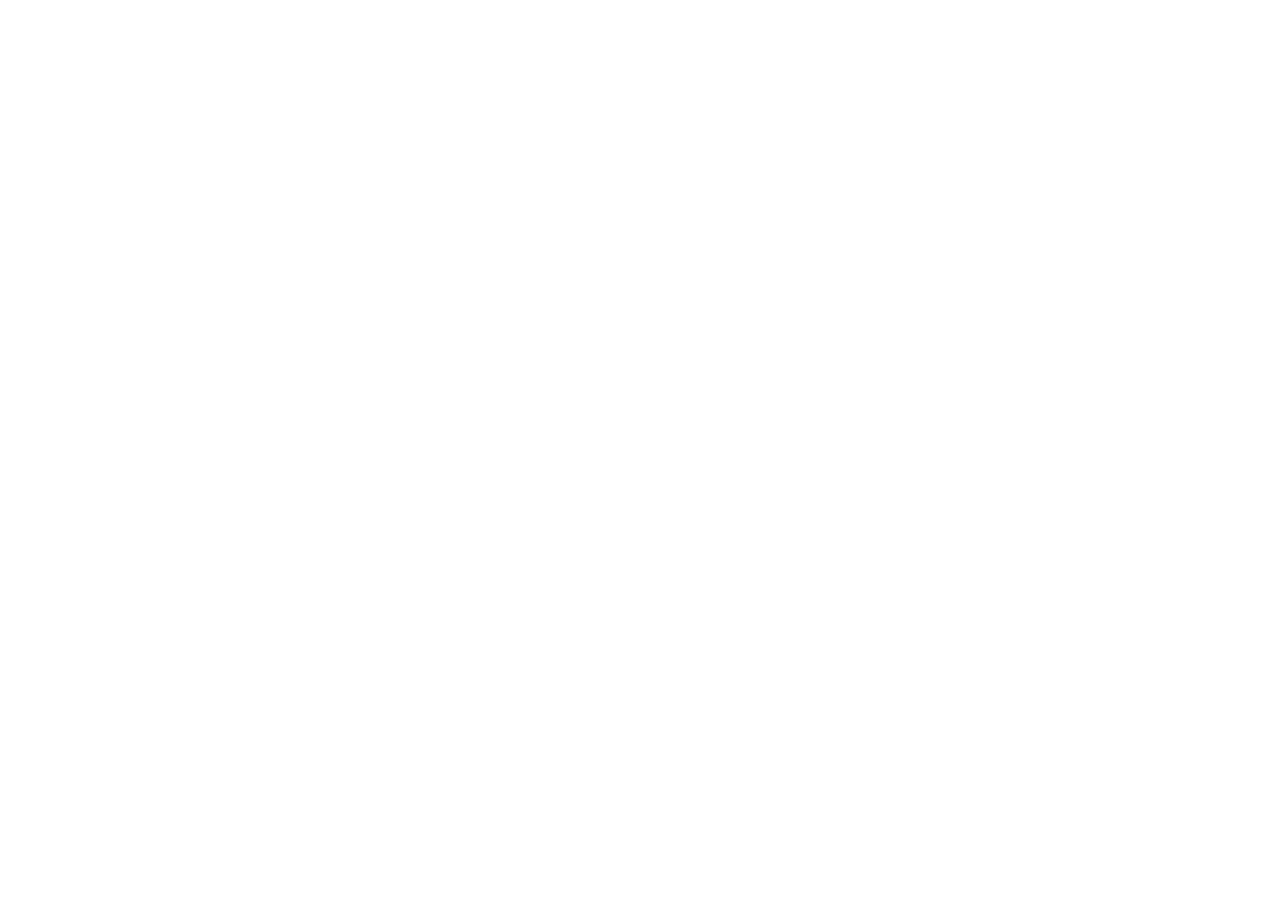
==== index.html @ 2d221479 "initial" ====
<!DOCTYPE html>
<html lang="en">
  <head>
    <meta charset="UTF-8" />
    <meta name="viewport" content="width=device-width, initial-scale=1.0" />
    <meta http-equiv="X-UA-Compatible" content="ie=edge" />
    <title>My First Blog</title>

    <link rel="stylesheet" href="./assets/css/styles.css" />
    <link rel="stylesheet" href="./assets/css/form.css" />

    <script defer src="./assets/js/logic.js" type="text/javascript"></script>
    <script defer src="./assets/js/form.js" type="text/javascript"></script>
  </head>
<body>
  <!-- TODO: Create landing page elements -->
</body>
</html>
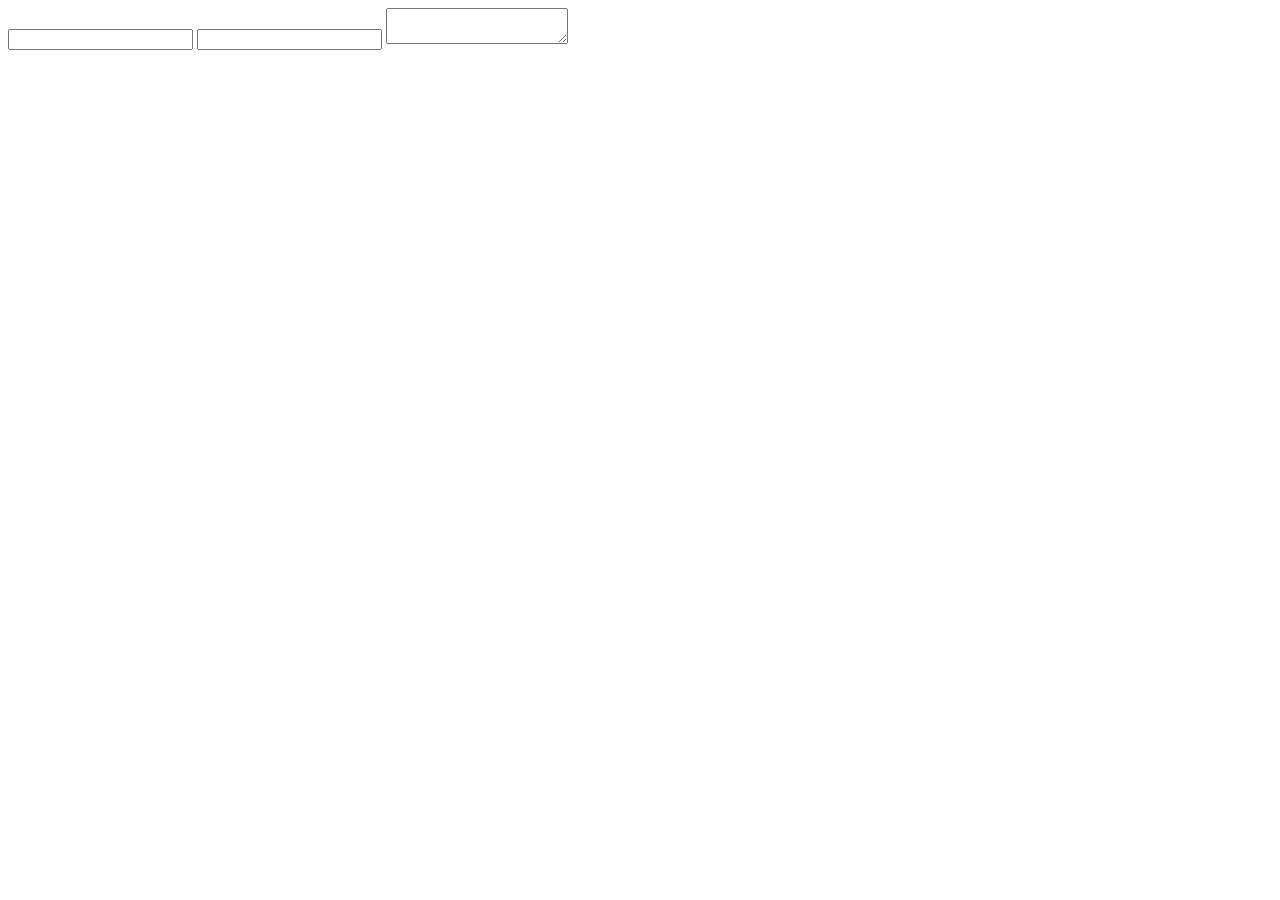
==== commit 83b55b85: "adding html basics" ====
--- a/index.html
+++ b/index.html
@@ -14,5 +14,23 @@
   </head>
 <body>
   <!-- TODO: Create landing page elements -->
+   <!--
+    An input element whose label and id are username.
+    An input element whose label and id are title.
+    A textarea element whose label and id are content.
+    A p element whose id is error.
+
+    The form must use the following logic:
+    Display the error message "Please complete the form." when the form is submitted with empty fields. (10 pts)
+    Store form data in local storage when submitted with valid data. (10 pts)
+    Blog post objects in local storage must contain username, title, and content properties. (5 pts)
+    Redirect to the blog page when valid data is submitted. (5 pts)
+   -->
+   <form action="">
+    <input type="text" id="username">
+    <input type="text" id="title">
+    <textarea name="" id="content"></textarea>
+    <p id="error"></p>
+   </form>
 </body>
 </html>
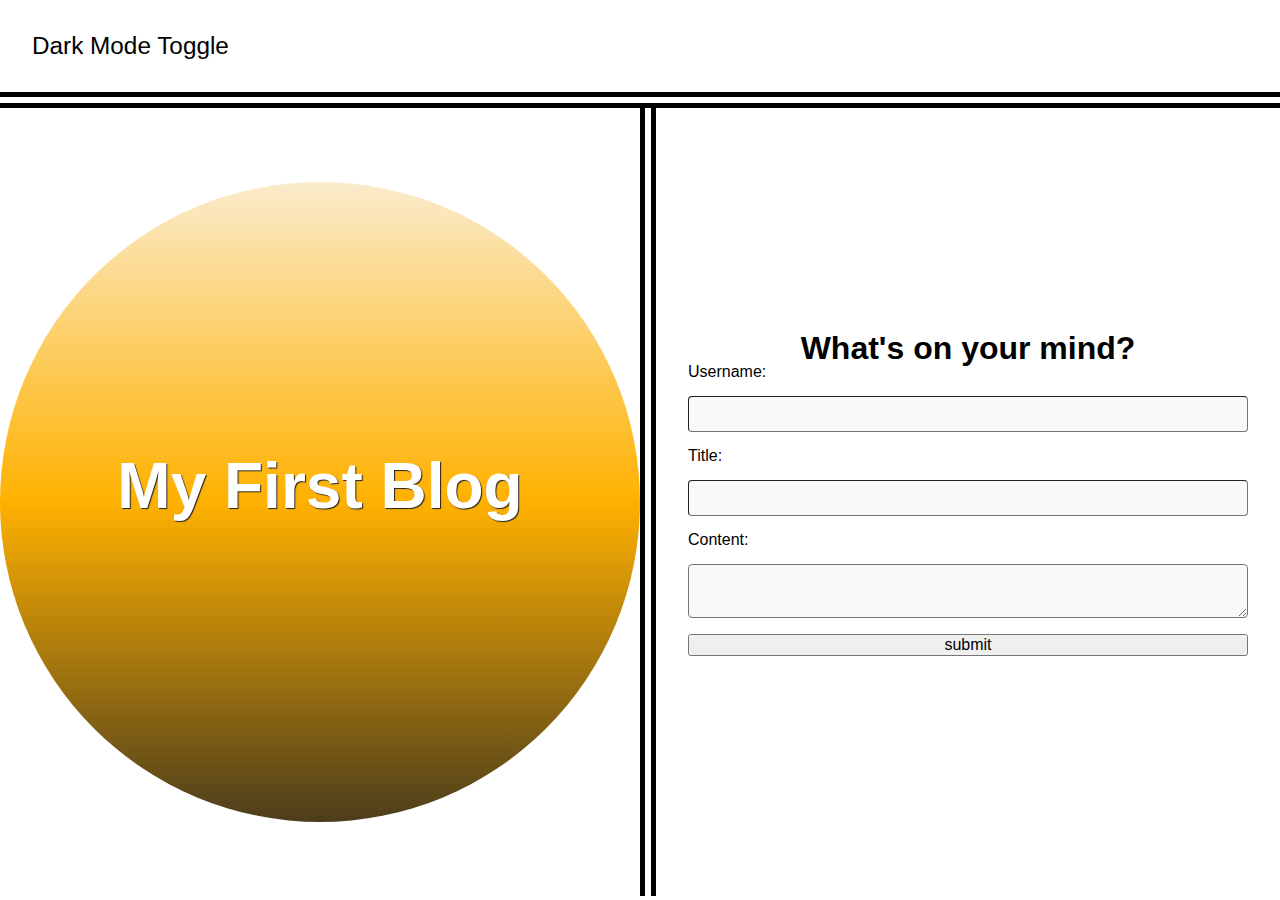
==== commit 68dd272d: "I have achieved six checkmarks in grading" ====
--- a/index.html
+++ b/index.html
@@ -1,36 +1,67 @@
 <!DOCTYPE html>
 <html lang="en">
-  <head>
-    <meta charset="UTF-8" />
-    <meta name="viewport" content="width=device-width, initial-scale=1.0" />
-    <meta http-equiv="X-UA-Compatible" content="ie=edge" />
-    <title>My First Blog</title>
 
-    <link rel="stylesheet" href="./assets/css/styles.css" />
-    <link rel="stylesheet" href="./assets/css/form.css" />
+<head>
+  <meta charset="UTF-8" />
+  <meta name="viewport" content="width=device-width, initial-scale=1.0" />
+  <meta http-equiv="X-UA-Compatible" content="ie=edge" />
+  <title>My First Blog</title>
 
-    <script defer src="./assets/js/logic.js" type="text/javascript"></script>
-    <script defer src="./assets/js/form.js" type="text/javascript"></script>
-  </head>
+  <link rel="stylesheet" href="./css/form.css" />
+  <link rel="stylesheet" href="./css/styles.css">
+
+  <script defer src="./js/logic.js" type="text/javascript"></script>
+  <script defer src="./js/blog.js" type="text/javascript"></script>
+  <script defer src="./js/form.js" type="text/javascript"></script>
+</head>
+
 <body>
+  <header>
+    <button id="toggle">Dark Mode Toggle</button>
+  </header>
   <!-- TODO: Create landing page elements -->
-   <!--
+  <!--
     An input element whose label and id are username.
     An input element whose label and id are title.
     A textarea element whose label and id are content.
     A p element whose id is error.
+----------------------------------------------------------------------------     
+    The form must use the following logic:
+    - Display the error message "Please complete the form." when the form is submitted with empty fields. (10 pts)
+    - Store form data in local storage when submitted with valid data. (10 pts)
+    - Blog post objects in local storage must contain username, title, and content properties. (5 pts)
+    - Redirect to the blog page when valid data is submitted. (5 pts)
+   -->
+  <main>
+    <aside>
+      <h2>My First Blog</h2>
+    </aside>
+    <section>
+      <h1 style="text-align: center;">What's on your mind?</h1>
+      <form id="form-identifier">
+        <!-- Username -->
+        <label for="username">Username:</label>
+        <input type="text" id="username">
+        <!-- Title -->
+        <label for="title">Title:</label>
+        <input type="text" id="title">
+        <!-- Content -->
+        <label for="content">Content:</label>
+        <textarea name="" id="content"></textarea>
+      </form>
+      <!-- Submit button -->
+      <button id="submit">submit</button>
+      <!-- Placement for error message -->
+      <p id="error"></p><br>
+    </section>
+  </main>
 
-    The form must use the following logic:
-    Display the error message "Please complete the form." when the form is submitted with empty fields. (10 pts)
-    Store form data in local storage when submitted with valid data. (10 pts)
-    Blog post objects in local storage must contain username, title, and content properties. (5 pts)
-    Redirect to the blog page when valid data is submitted. (5 pts)
-   -->
-   <form action="">
-    <input type="text" id="username">
-    <input type="text" id="title">
-    <textarea name="" id="content"></textarea>
-    <p id="error"></p>
-   </form>
+
+  <!-- Script tags -->
+  <!-- <script src="./js/blog.js"></script>
+  <script src="./js/form.js"></script>
+  <script src="./js/logic.js"></script> -->
 </body>
-</html>
+<!-- <form action=""></form> -->
+
+</html>--- a/css/form.css
+++ b/css/form.css
@@ -0,0 +1,99 @@
+/*
+  Form Styles
+*/
+
+/*
+  Tags
+*/
+aside {
+  background: linear-gradient(
+    var(--light-accent), 
+    var(--circle-color), 
+    var(--dark-accent)
+  );
+  clip-path: circle(20rem at center);
+  display: flex;
+  justify-content: center;
+  align-items: center;
+}
+
+aside, 
+section {
+  flex: 1 1 50%;
+}
+
+aside > h2 {
+  font-size: 4rem;
+  color: white;
+  text-shadow: 1px 1px 1px var(--dark-accent);
+}
+
+form {
+  display: flex;
+  flex-flow: column wrap;
+  position: relative;
+}
+
+form > *:not(label) {
+  margin: 1rem 0;
+  padding: 0.5rem;
+}
+
+h2 {
+  text-align: center;
+  font-size: 2rem;
+  margin-bottom: 2rem;
+}
+
+input[type=submit] {
+  padding: 1rem;
+  cursor: pointer;
+  font-weight: bold;
+  font-size: 1rem;
+  background-color: var(--dark);
+  color: var(--light);
+}
+
+input[type=submit]:active {
+  box-shadow: 1px 1px 1px 1px rgba(0, 0, 0, .5);
+  background-color: var(--dark-accent);
+}
+
+input[type=submit]:hover {
+  border-style: inset;
+  background-color: var(--dark-accent-action);
+}
+
+input,
+textarea {
+  border-radius: 4px;
+  border-width: 1px;
+  font-size: 1rem;
+  background-color: var(--light-accent);
+}
+
+section {
+  padding: 2rem;
+  display: flex;
+  align-items: stretch;
+  flex-flow: column wrap;
+  justify-content: center;
+  border-left: double 1rem;
+}
+
+/*
+  Classes
+*/
+.dark section {
+  border-left: solid .5rem var(--disabled);
+}
+
+/*
+  IDs
+*/
+#error {
+  color: var(--error);
+  opacity: .75;
+  position: absolute;
+  bottom: -2rem;
+}
--- a/css/styles.css
+++ b/css/styles.css
@@ -0,0 +1,131 @@
+/*
+  Resets
+*/
+*,
+*:before,
+*:after {
+  margin: 0;
+  padding: 0;
+  box-sizing: border-box;
+}
+
+html {
+  height: 100%;
+}
+
+body {
+  min-height: 100%;
+  line-height: 1;
+  font-family: sans-serif;
+}
+
+​h1,
+h2,
+h3,
+h4,
+h5,
+h6 {
+  font-size: 100%;
+}
+
+​input,
+select,
+option,
+optgroup,
+textarea,
+button,
+pre,
+code {
+  font-size: 100%;
+  font-family: inherit;
+}
+
+​ol,
+ul {
+  list-style: none;
+}
+
+/*
+  General Styles
+*/
+/*
+  Universal
+*/
+:root {
+  --light: #fff;
+  --light-accent: #f9f9fb;
+  --dark: #000;
+  --dark-accent: #222;
+  --dark-accent-action: #111;
+  --action: #563d7c;
+  --action-accent: #8570a5;
+  --disabled: #aaa;
+  --error: #ff0022;
+  --circle-color: #ffb100;
+}
+
+* {
+  transition: background-color ease-in .5s;
+}
+
+/*
+  Tags
+*/
+header {
+  display: flex;
+  flex-flow: row wrap;
+  justify-content: space-between;
+}
+
+header,
+footer {
+  padding: 2rem;
+}
+
+main {
+  height: calc(100vh - 6rem);
+  display: flex;
+  justify-content: center;
+  align-items: stretch;
+  border-top: double 1rem;
+}
+
+/*
+  Classes
+*/
+.dark header,
+.dark footer {
+  background-color: var(--dark);
+  color: var(--light);
+}
+
+
+.dark main {
+  background-color: var(--dark-accent);
+  color: var(--light);
+  border-top: solid .5rem var(--disabled);
+}
+
+.light header,
+.light footer {
+  background-color: var(--light);
+  color: var(--dark);
+}
+
+.light main {
+  background-color: var(--light-accent);
+  color: var(--dark);
+}
+
+/*
+  IDs
+*/
+#toggle {
+  font-size: 1.52em;
+  margin: 0;
+  padding: 0;
+  background: transparent;
+  border: none;
+  cursor: pointer;
+  text-shadow: 0px 0px .5rem var(--light-accent);
+}
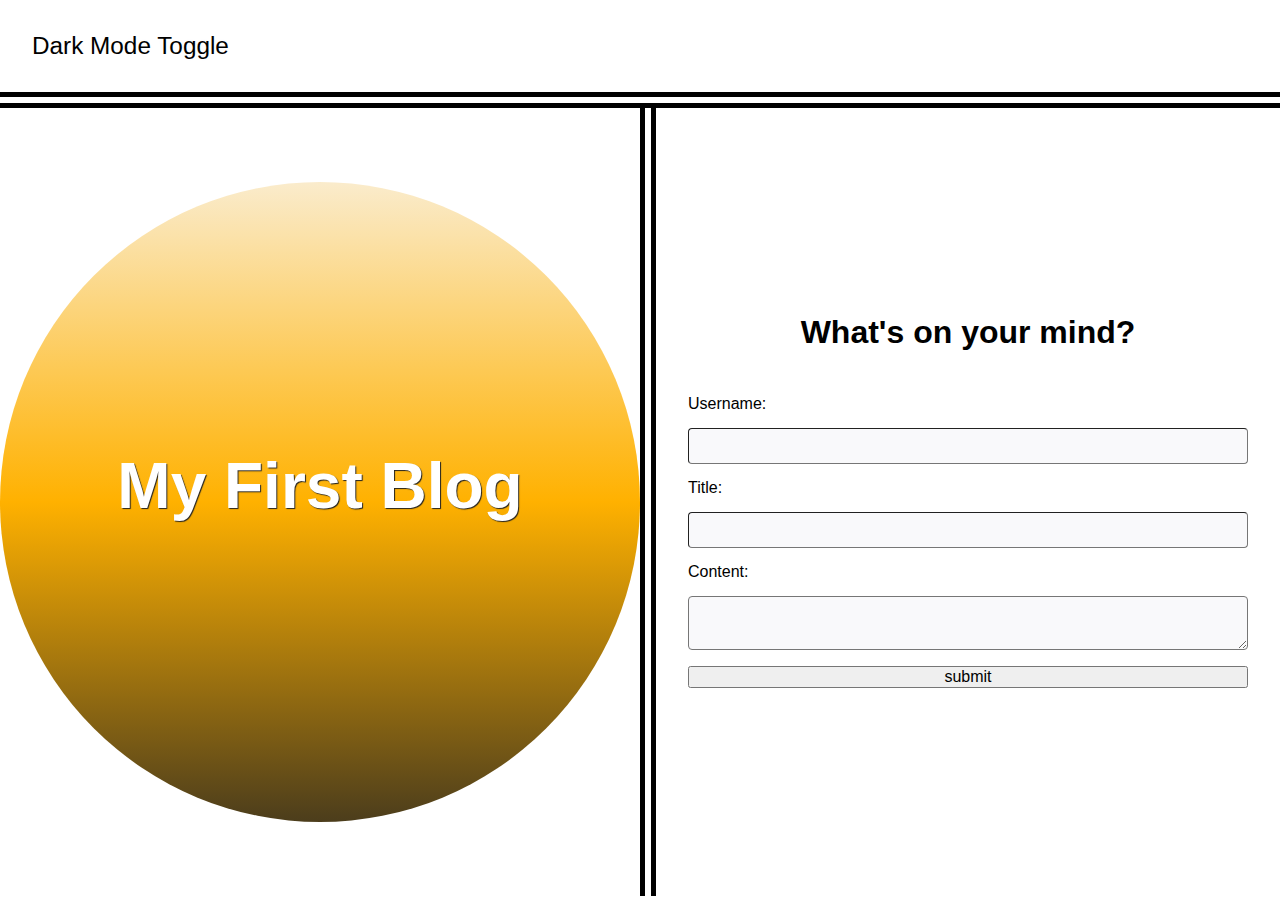
==== commit f5a8bb19: "working but no credit" ====
--- a/index.html
+++ b/index.html
@@ -7,12 +7,12 @@
   <meta http-equiv="X-UA-Compatible" content="ie=edge" />
   <title>My First Blog</title>
 
-  <link rel="stylesheet" href="./css/form.css" />
-  <link rel="stylesheet" href="./css/styles.css">
+  <link rel="stylesheet" href="./assets/css/form.css" />
+  <link rel="stylesheet" href="./assets/css/styles.css">
 
-  <script defer src="./js/logic.js" type="text/javascript"></script>
-  <script defer src="./js/blog.js" type="text/javascript"></script>
-  <script defer src="./js/form.js" type="text/javascript"></script>
+  <script defer src="./assets/js/logic.js" type="text/javascript"></script>
+  <!-- <script defer src="./js/blog.js" type="text/javascript"></script> -->
+  <script defer src="./assets/js/form.js" type="text/javascript"></script>
 </head>
 
 <body>
@@ -40,6 +40,7 @@
       <h1 style="text-align: center;">What's on your mind?</h1>
       <form id="form-identifier">
         <!-- Username -->
+        <p id="error"></p>
         <label for="username">Username:</label>
         <input type="text" id="username">
         <!-- Title -->
@@ -52,7 +53,6 @@
       <!-- Submit button -->
       <button id="submit">submit</button>
       <!-- Placement for error message -->
-      <p id="error"></p><br>
     </section>
   </main>
 
--- a/assets/css/form.css
+++ b/assets/css/form.css
@@ -0,0 +1,104 @@
+/*
+  Form Styles
+*/
+
+/*
+  Tags
+*/
+aside {
+  background: linear-gradient(
+    var(--light-accent), 
+    var(--circle-color), 
+    var(--dark-accent)
+  );
+  clip-path: circle(20rem at center);
+  display: flex;
+  justify-content: center;
+  align-items: center;
+}
+
+aside, 
+section {
+  flex: 1 1 50%;
+}
+
+aside > h2 {
+  font-size: 4rem;
+  color: white;
+  text-shadow: 1px 1px 1px var(--dark-accent);
+}
+
+form {
+  display: flex;
+  flex-flow: column wrap;
+  position: relative;
+}
+
+form > *:not(label) {
+  margin: 1rem 0;
+  padding: 0.5rem;
+}
+
+h2 {
+  text-align: center;
+  font-size: 2rem;
+  margin-bottom: 2rem;
+}
+
+input[type=submit] {
+  padding: 1rem;
+  cursor: pointer;
+  font-weight: bold;
+  font-size: 1rem;
+  background-color: var(--dark);
+  color: var(--light);
+}
+
+input[type=submit]:active {
+  box-shadow: 1px 1px 1px 1px rgba(0, 0, 0, .5);
+  background-color: var(--dark-accent);
+}
+
+input[type=submit]:hover {
+  border-style: inset;
+  background-color: var(--dark-accent-action);
+}
+
+input,
+textarea {
+  border-radius: 4px;
+  border-width: 1px;
+  font-size: 1rem;
+  background-color: var(--light-accent);
+}
+
+section {
+  padding: 2rem;
+  display: flex;
+  align-items: stretch;
+  flex-flow: column wrap;
+  justify-content: center;
+  border-left: double 1rem;
+}
+
+/*
+  Classes
+*/
+.dark section {
+  border-left: solid .5rem var(--disabled);
+}
+
+.hide {
+  display: none;
+}
+
+/*
+  IDs
+*/
+#error {
+  color: var(--error);
+  opacity: .75;
+  /* position: absolute; */
+  bottom: -2rem;
+  text-align: center;
+}
--- a/assets/css/styles.css
+++ b/assets/css/styles.css
@@ -0,0 +1,131 @@
+/*
+  Resets
+*/
+*,
+*:before,
+*:after {
+  margin: 0;
+  padding: 0;
+  box-sizing: border-box;
+}
+
+html {
+  height: 100%;
+}
+
+body {
+  min-height: 100%;
+  line-height: 1;
+  font-family: sans-serif;
+}
+
+​h1,
+h2,
+h3,
+h4,
+h5,
+h6 {
+  font-size: 100%;
+}
+
+​input,
+select,
+option,
+optgroup,
+textarea,
+button,
+pre,
+code {
+  font-size: 100%;
+  font-family: inherit;
+}
+
+​ol,
+ul {
+  list-style: none;
+}
+
+/*
+  General Styles
+*/
+/*
+  Universal
+*/
+:root {
+  --light: #fff;
+  --light-accent: #f9f9fb;
+  --dark: #000;
+  --dark-accent: #222;
+  --dark-accent-action: #111;
+  --action: #563d7c;
+  --action-accent: #8570a5;
+  --disabled: #aaa;
+  --error: #ff0022;
+  --circle-color: #ffb100;
+}
+
+* {
+  transition: background-color ease-in .5s;
+}
+
+/*
+  Tags
+*/
+header {
+  display: flex;
+  flex-flow: row wrap;
+  justify-content: space-between;
+}
+
+header,
+footer {
+  padding: 2rem;
+}
+
+main {
+  height: calc(100vh - 6rem);
+  display: flex;
+  justify-content: center;
+  align-items: stretch;
+  border-top: double 1rem;
+}
+
+/*
+  Classes
+*/
+.dark header,
+.dark footer {
+  background-color: var(--dark);
+  color: var(--light);
+}
+
+
+.dark main {
+  background-color: var(--dark-accent);
+  color: var(--light);
+  border-top: solid .5rem var(--disabled);
+}
+
+.light header,
+.light footer {
+  background-color: var(--light);
+  color: var(--dark);
+}
+
+.light main {
+  background-color: var(--light-accent);
+  color: var(--dark);
+}
+
+/*
+  IDs
+*/
+#toggle {
+  font-size: 1.52em;
+  margin: 0;
+  padding: 0;
+  background: transparent;
+  border: none;
+  cursor: pointer;
+  text-shadow: 0px 0px .5rem var(--light-accent);
+}
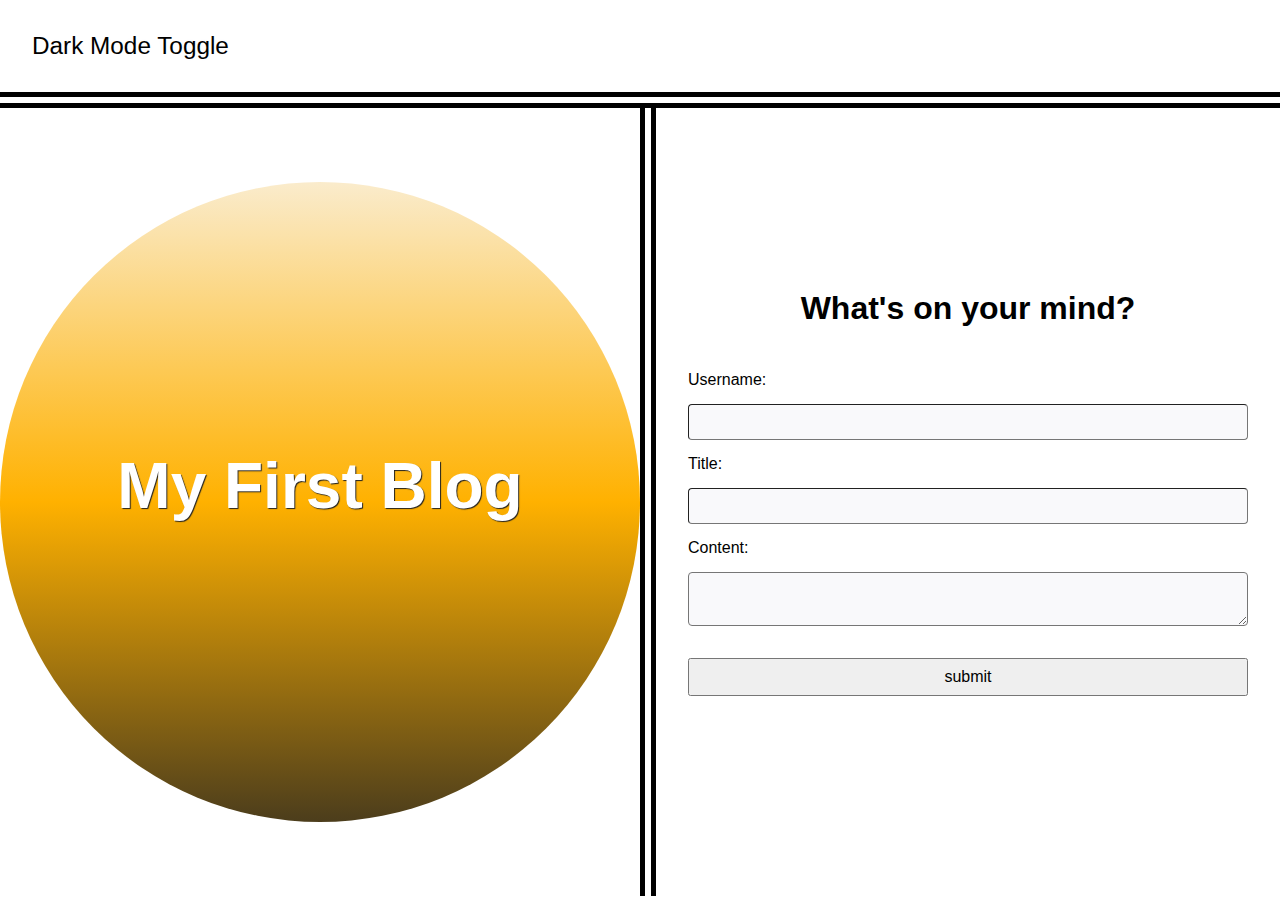
==== commit b64d61e3: "finished" ====
--- a/index.html
+++ b/index.html
@@ -49,9 +49,9 @@
         <!-- Content -->
         <label for="content">Content:</label>
         <textarea name="" id="content"></textarea>
+        <button id="submit">submit</button>
       </form>
       <!-- Submit button -->
-      <button id="submit">submit</button>
       <!-- Placement for error message -->
     </section>
   </main>
